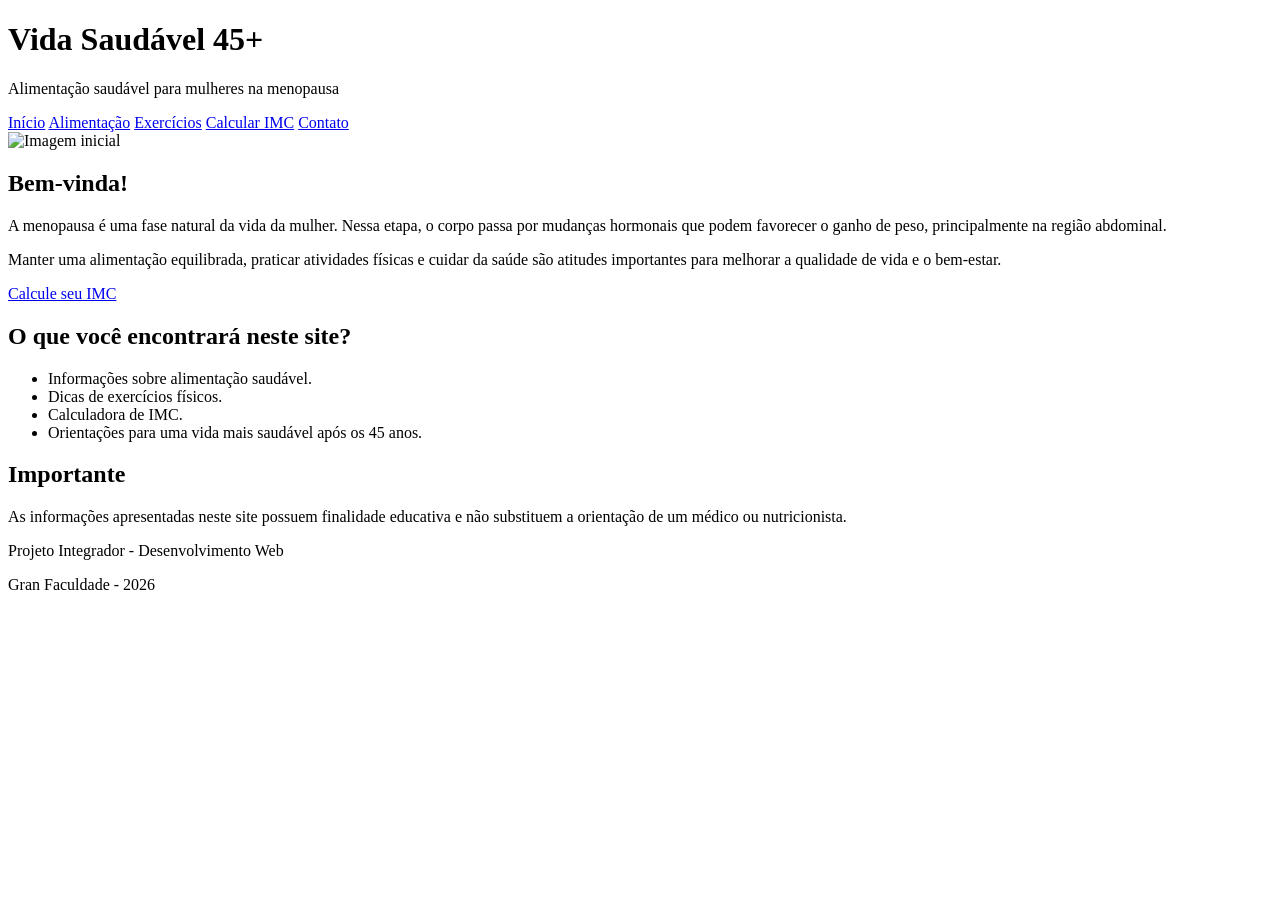
==== index.html @ 90093028 "Refactor index.html to use external CSS Removed inline styles and added external stylesheet link." ====
<!DOCTYPE html>
<html lang="pt-BR">

<head>
    <meta charset="UTF-8">
    <meta name="viewport" content="width=device-width, initial-scale=1.0">
    <title>Vida Saudável 45+</title>

    <link rel="stylesheet" href="css/style.css">
</head>

<body>

    <header>
        <h1>Vida Saudável 45+</h1>
        <p>Alimentação saudável para mulheres na menopausa</p>
    </header>

    <nav>
        <a href="index.html">Início</a>
        <a href="pag02.html">Alimentação</a>
        <a href="pag03.html">Exercícios</a>
        <a href="pag04.html">Calcular IMC</a>
        <a href="pag05.html">Contato</a>
    </nav>

    <div class="container">

           <img src="imagem/inicio.jpg.jfif" class="banner" alt="Imagem inicial">

        <section>

            <h2>Bem-vinda!</h2>

            <p>
                A menopausa é uma fase natural da vida da mulher. Nessa etapa, o corpo passa por mudanças hormonais que podem favorecer o ganho de peso, principalmente na região abdominal.
            </p>

            <p>
                Manter uma alimentação equilibrada, praticar atividades físicas e cuidar da saúde são atitudes importantes para melhorar a qualidade de vida e o bem-estar.
            </p>

            <a href="pag04.html" class="botao">Calcule seu IMC</a>

        </section>

        <section>

            <h2>O que você encontrará neste site?</h2>

            <ul>
                <li>Informações sobre alimentação saudável.</li>
                <li>Dicas de exercícios físicos.</li>
                <li>Calculadora de IMC.</li>
                <li>Orientações para uma vida mais saudável após os 45 anos.</li>
            </ul>

        </section>

        <section>

            <h2>Importante</h2>

            <p>
                As informações apresentadas neste site possuem finalidade educativa e não substituem a orientação de um médico ou nutricionista.
            </p>

        </section>

    </div>

    <footer>
        <p>Projeto Integrador - Desenvolvimento Web</p>
        <p>Gran Faculdade - 2026</p>
    </footer>

</body>

</html>
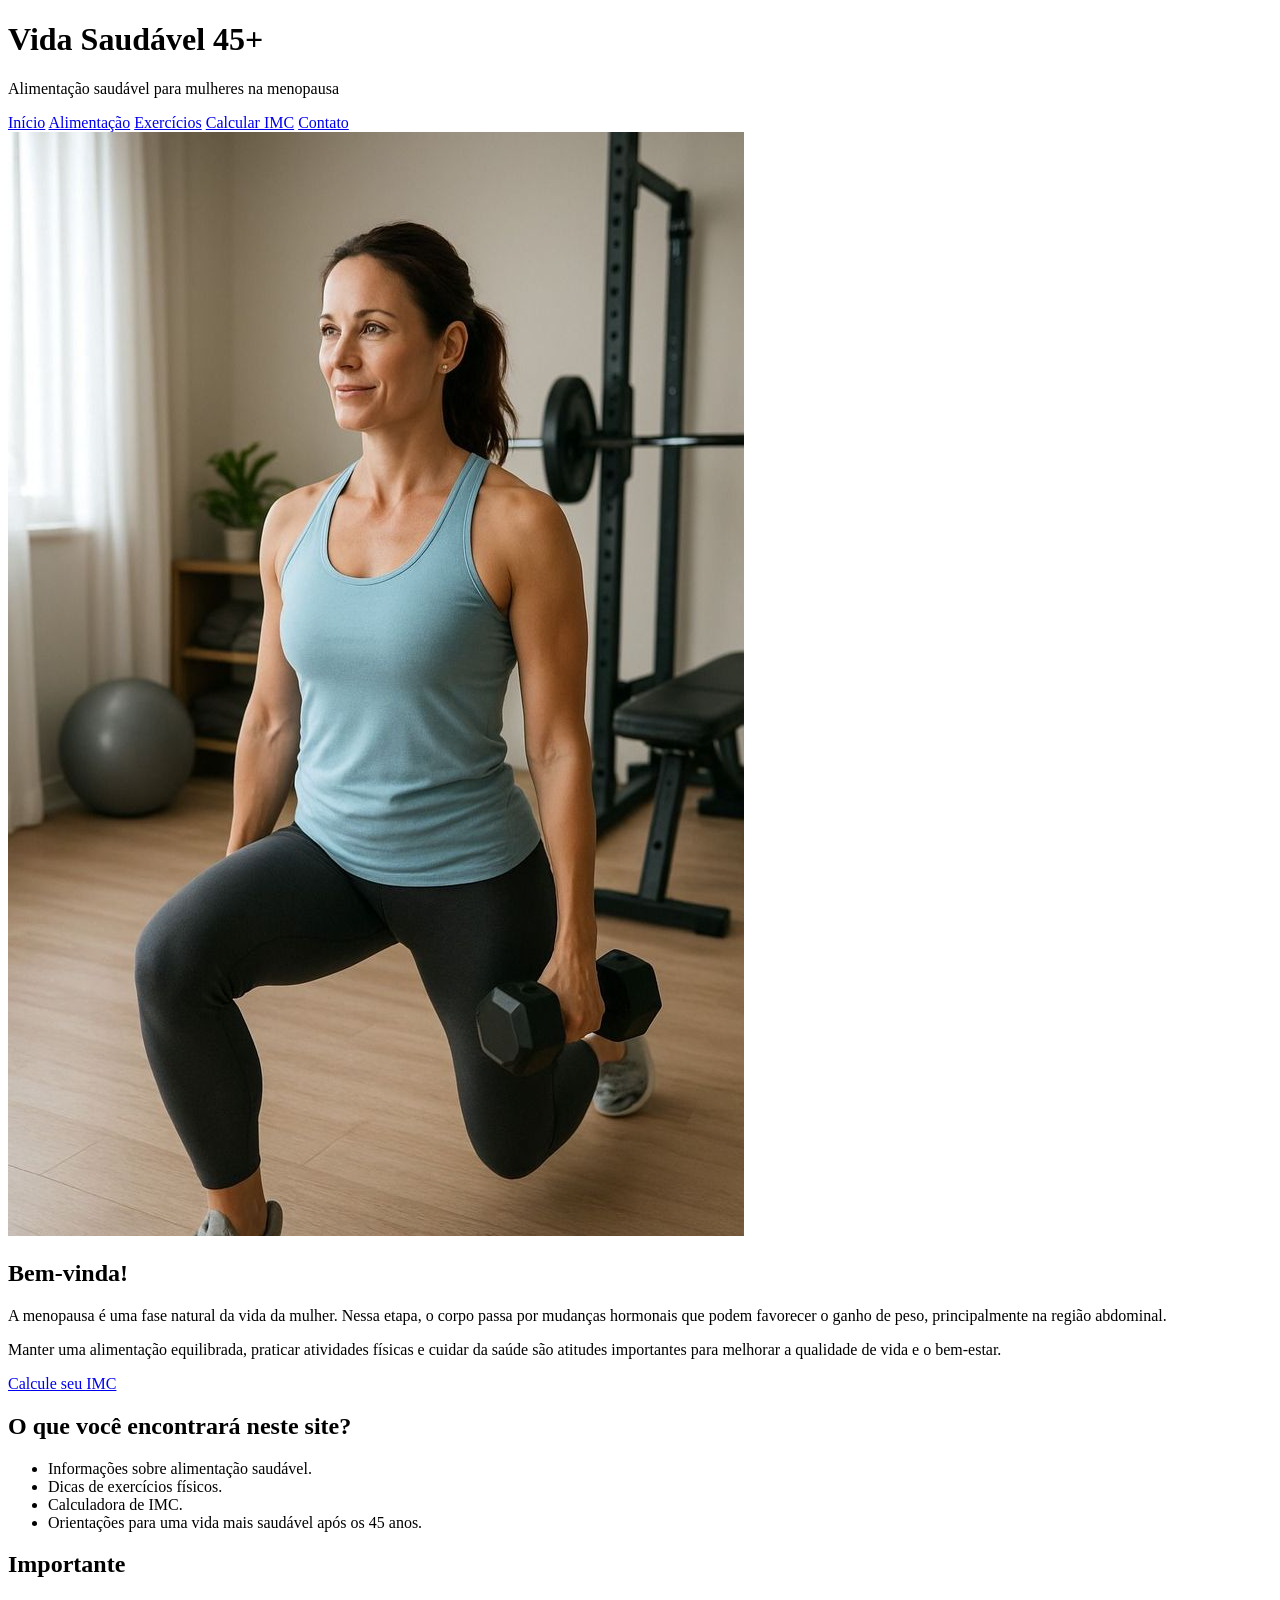
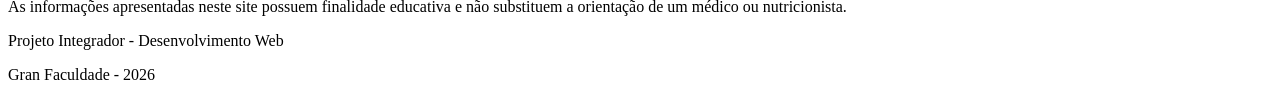
==== commit 2f26d8a4: "Fix stylesheet link path in index.html Updated the stylesheet link path in index.html." ====
--- a/index.html
+++ b/index.html
@@ -6,7 +6,7 @@
     <meta name="viewport" content="width=device-width, initial-scale=1.0">
     <title>Vida Saudável 45+</title>
 
-    <link rel="stylesheet" href="css/style.css">
+    <link rel="stylesheet" href="imagem/CSS/style.css">
 </head>
 
 <body>
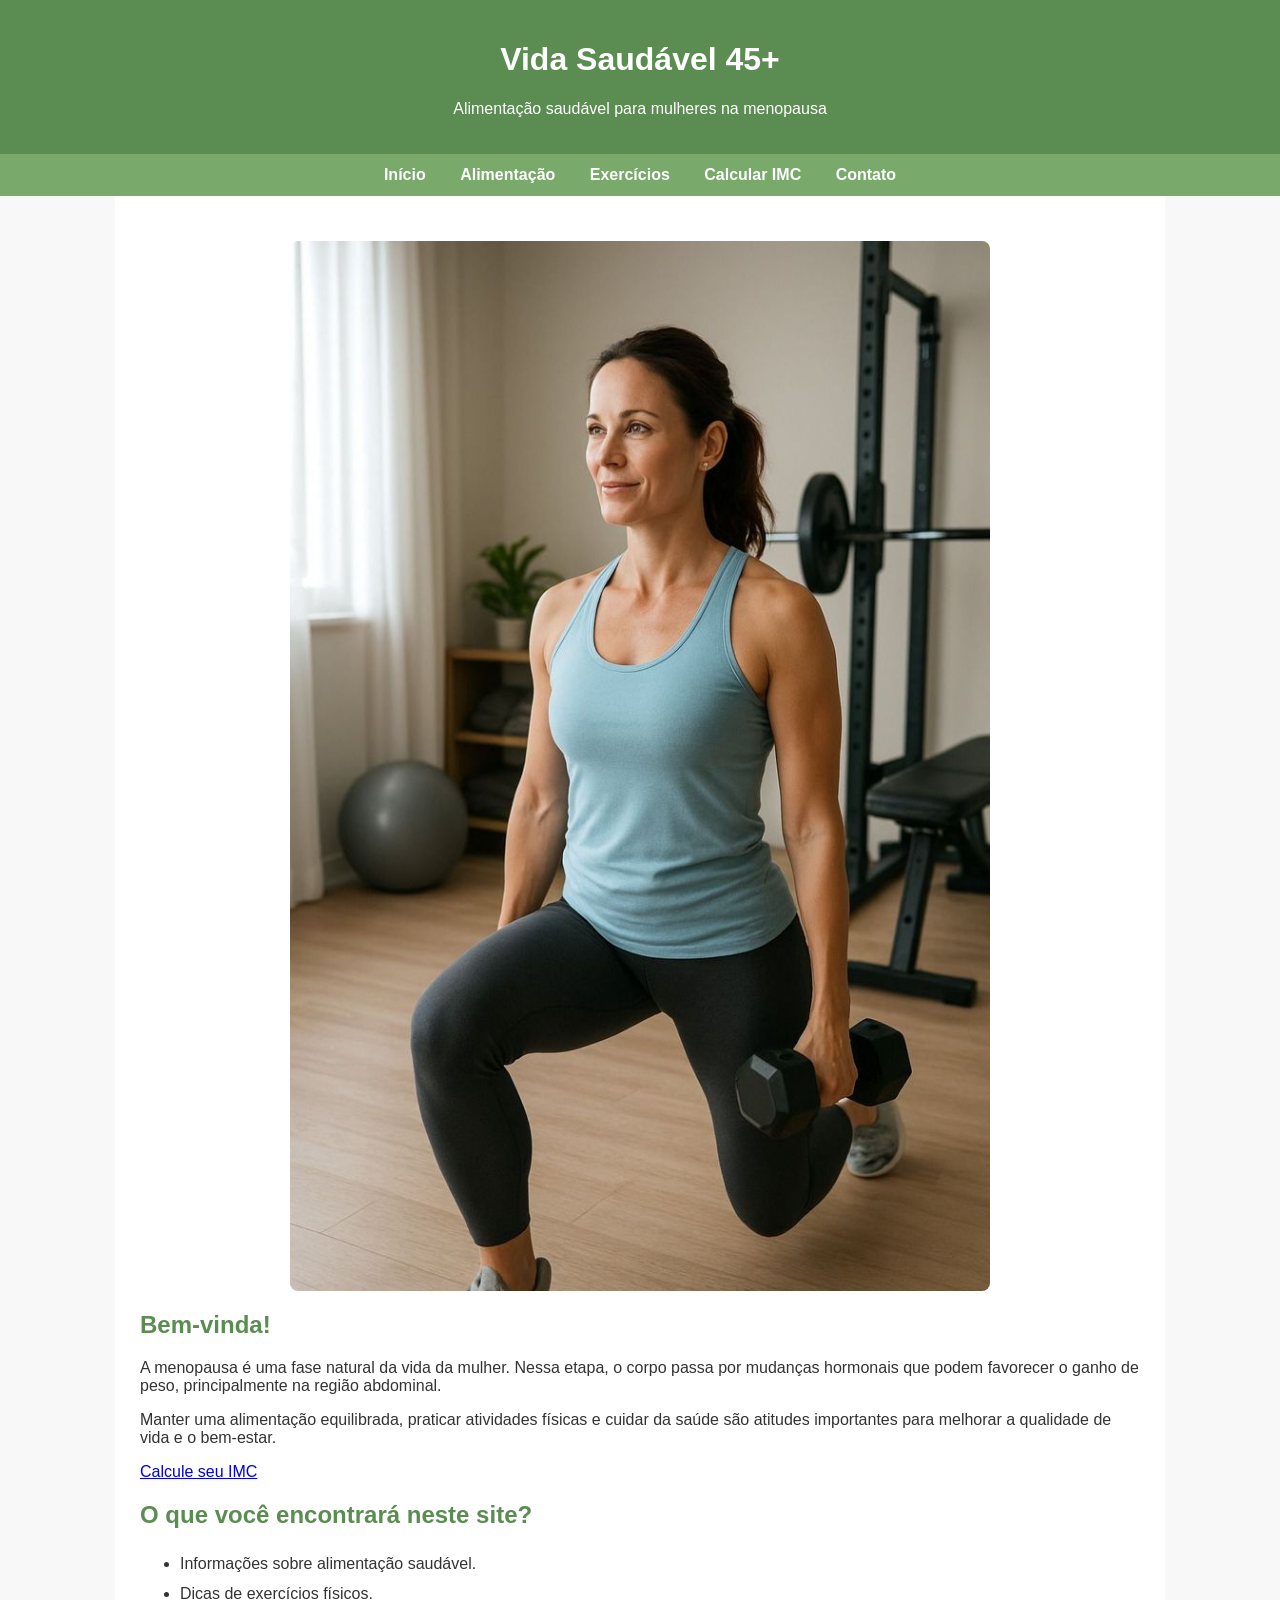
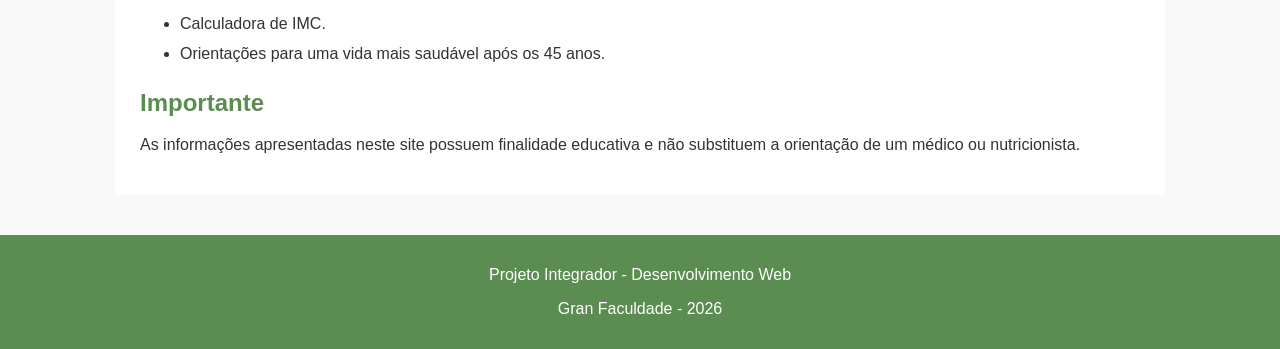
==== commit 17c35fa5: "Add CSS styles to index.html for better design Added CSS styles for layout and design improvements." ====
--- a/index.html
+++ b/index.html
@@ -5,8 +5,84 @@
     <meta charset="UTF-8">
     <meta name="viewport" content="width=device-width, initial-scale=1.0">
     <title>Vida Saudável 45+</title>
+    <style>
 
-    <link rel="stylesheet" href="imagem/CSS/style.css">
+body{
+    margin:0;
+    font-family:Arial, Helvetica, sans-serif;
+    background:#f8f8f8;
+    color:#333;
+}
+
+header{
+    background:#5b8c51;
+    color:white;
+    text-align:center;
+    padding:20px;
+}
+
+nav{
+    background:#79a96b;
+    text-align:center;
+    padding:12px;
+}
+
+nav a{
+    color:white;
+    text-decoration:none;
+    margin:15px;
+    font-weight:bold;
+}
+
+nav a:hover{
+    text-decoration:underline;
+}
+
+.container{
+    width:90%;
+    max-width:1000px;
+    margin:auto;
+    background:white;
+    padding:25px;
+}
+
+img{
+    
+    display:block;
+    width:80%;
+    max-width:700px;
+    height:auto;
+    margin:20px auto;
+    border-radius:8px;
+
+}
+
+
+h2{
+    color:#5b8c51;
+}
+
+.caixa{
+    background:#eef7ea;
+    border-left:5px solid #5b8c51;
+    padding:15px;
+    margin-top:20px;
+}
+
+ul{
+    line-height:30px;
+}
+
+footer{
+    background:#5b8c51;
+    color:white;
+    text-align:center;
+    padding:15px;
+    margin-top:40px;
+}
+
+</style>
+
 </head>
 
 <body>
